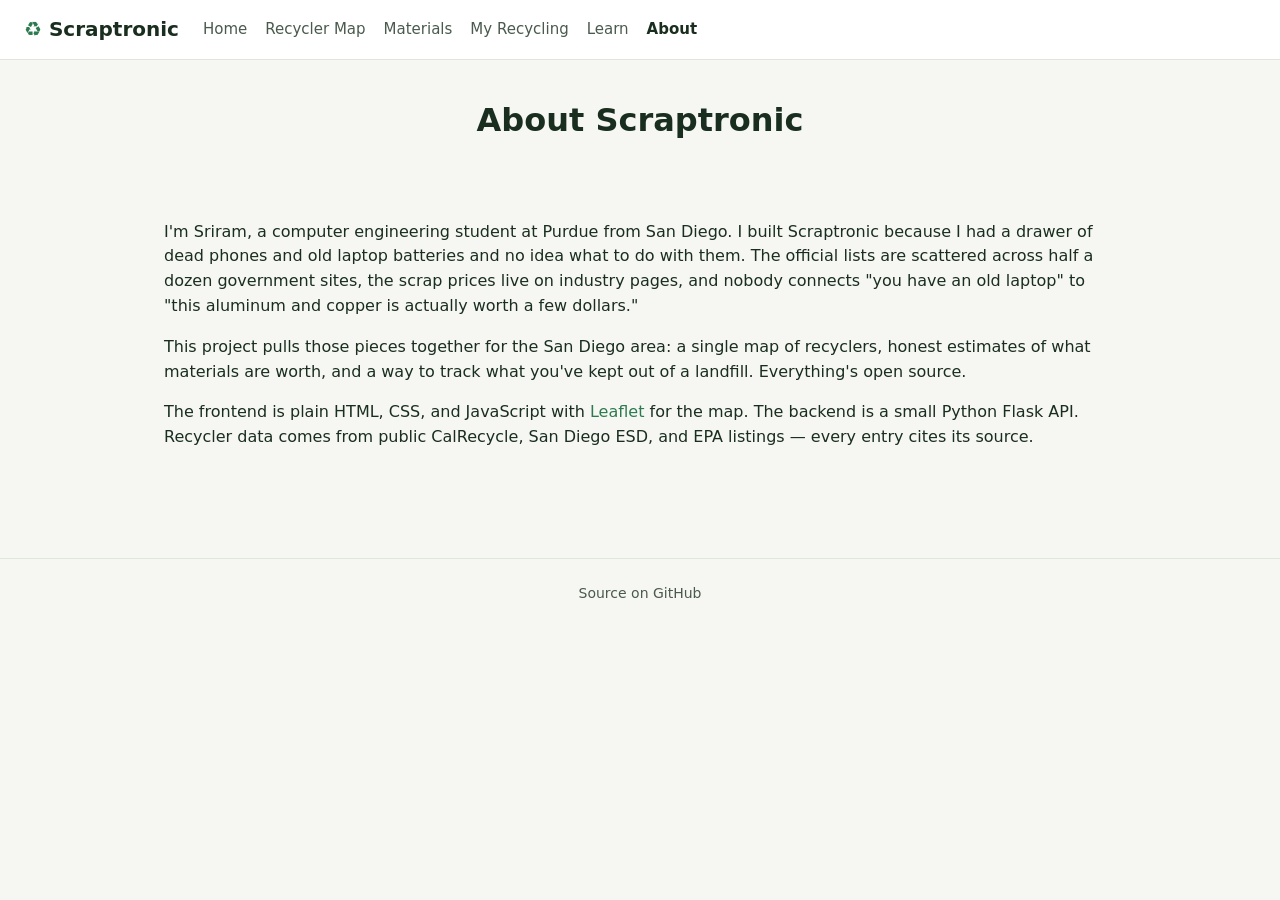
==== frontend/about.html @ 5e452e2a "Session 1 skeleton: 6 stub pages + Flask /api/health + README v0 First deployable cut of Scraptronic" ====
<!DOCTYPE html>
<html lang="en">
<head>
    <meta charset="UTF-8">
    <meta name="viewport" content="width=device-width, initial-scale=1.0">
    <title>About - Scraptronic</title>
    <link rel="stylesheet" href="css/style.css">
</head>
<body>

<nav class="nav">
    <div class="brand"><span class="leaf">♻</span> Scraptronic</div>
    <div class="links">
        <a href="index.html">Home</a>
        <a href="map.html">Recycler Map</a>
        <a href="materials.html">Materials</a>
        <a href="tracker.html">My Recycling</a>
        <a href="learn.html">Learn</a>
        <a href="about.html" class="active">About</a>
    </div>
</nav>

<header class="page-header">
    <h1>About Scraptronic</h1>
</header>

<main class="container">

    <p>
        I'm Sriram, a computer engineering student at Purdue from San Diego. I built
        Scraptronic because I had a drawer of dead phones and old laptop batteries and
        no idea what to do with them. The official lists are scattered across half a
        dozen government sites, the scrap prices live on industry pages, and nobody
        connects "you have an old laptop" to "this aluminum and copper is actually
        worth a few dollars."
    </p>
    <p>
        This project pulls those pieces together for the San Diego area: a single
        map of recyclers, honest estimates of what materials are worth, and a way to
        track what you've kept out of a landfill. Everything's open source.
    </p>
    <p>
        The frontend is plain HTML, CSS, and JavaScript with
        <a href="https://leafletjs.com/">Leaflet</a> for the map. The backend is a
        small Python Flask API. Recycler data comes from public CalRecycle, San Diego
        ESD, and EPA listings — every entry cites its source.
    </p>

</main>

<footer class="footer">
    <a href="https://github.com/Sriram-Gutta/scraptronic">Source on GitHub</a>
</footer>

</body>
</html>
---- frontend/css/style.css ----
/* scraptronic styles - keep it simple, no framework */

* {
    box-sizing: border-box;
}

body {
    margin: 0;
    font-family: -apple-system, BlinkMacSystemFont, "Segoe UI", system-ui, sans-serif;
    background: #f6f7f3;
    color: #1a2e1f;
    line-height: 1.55;
}

a {
    color: #2d7a4f;
    text-decoration: none;
}

a:hover {
    text-decoration: underline;
}


/* top nav */

.nav {
    background: #ffffff;
    border-bottom: 1px solid #e1e6db;
    padding: 14px 24px;
    display: flex;
    align-items: center;
    flex-wrap: wrap;
    gap: 24px;
}

.nav .brand {
    font-weight: 700;
    font-size: 20px;
    color: #1a2e1f;
}

.nav .brand .leaf {
    color: #2d7a4f;
}

.nav .links {
    display: flex;
    gap: 18px;
    flex-wrap: wrap;
}

.nav .links a {
    color: #4a5a4d;
    font-size: 15px;
}

.nav .links a.active {
    color: #1a2e1f;
    font-weight: 600;
}


/* main content container */

.container {
    max-width: 1000px;
    margin: 0 auto;
    padding: 32px 24px;
}


/* hero (home page) */

.hero {
    background: linear-gradient(135deg, #2d7a4f 0%, #1f5a39 100%);
    color: #ffffff;
    padding: 64px 24px;
    text-align: center;
}

.hero h1 {
    font-size: 44px;
    margin: 0 0 12px 0;
    font-weight: 700;
}

.hero .tagline {
    font-size: 19px;
    margin: 0 auto 28px auto;
    max-width: 620px;
    opacity: 0.92;
}

.hero .cta {
    display: inline-block;
    background: #ffffff;
    color: #1f5a39;
    padding: 12px 28px;
    border-radius: 6px;
    font-weight: 600;
    margin: 4px;
}

.hero .cta.secondary {
    background: transparent;
    color: #ffffff;
    border: 2px solid #ffffff;
}


/* page header (non-home pages) */

.page-header {
    padding: 36px 24px 18px 24px;
    text-align: center;
}

.page-header h1 {
    margin: 0 0 8px 0;
    font-size: 32px;
}

.page-header p {
    margin: 0;
    color: #4a5a4d;
    font-size: 17px;
}


/* feature card grid */

.cards {
    display: grid;
    grid-template-columns: repeat(auto-fit, minmax(260px, 1fr));
    gap: 20px;
    margin-top: 32px;
}

.card {
    background: #ffffff;
    border: 1px solid #e1e6db;
    border-radius: 8px;
    padding: 22px;
}

.card h3 {
    margin: 0 0 8px 0;
    font-size: 19px;
}

.card p {
    margin: 0 0 14px 0;
    color: #4a5a4d;
    font-size: 15px;
}

.card a.card-link {
    font-weight: 600;
    font-size: 14px;
}


/* placeholder / "coming soon" block used on stub pages */

.placeholder {
    background: #ffffff;
    border: 1px dashed #c3ccc2;
    border-radius: 8px;
    padding: 36px;
    text-align: center;
    color: #6b7a6e;
}


/* footer */

.footer {
    border-top: 1px solid #e1e6db;
    padding: 24px;
    text-align: center;
    font-size: 14px;
    color: #6b7a6e;
    margin-top: 60px;
}

.footer a {
    color: #4a5a4d;
}
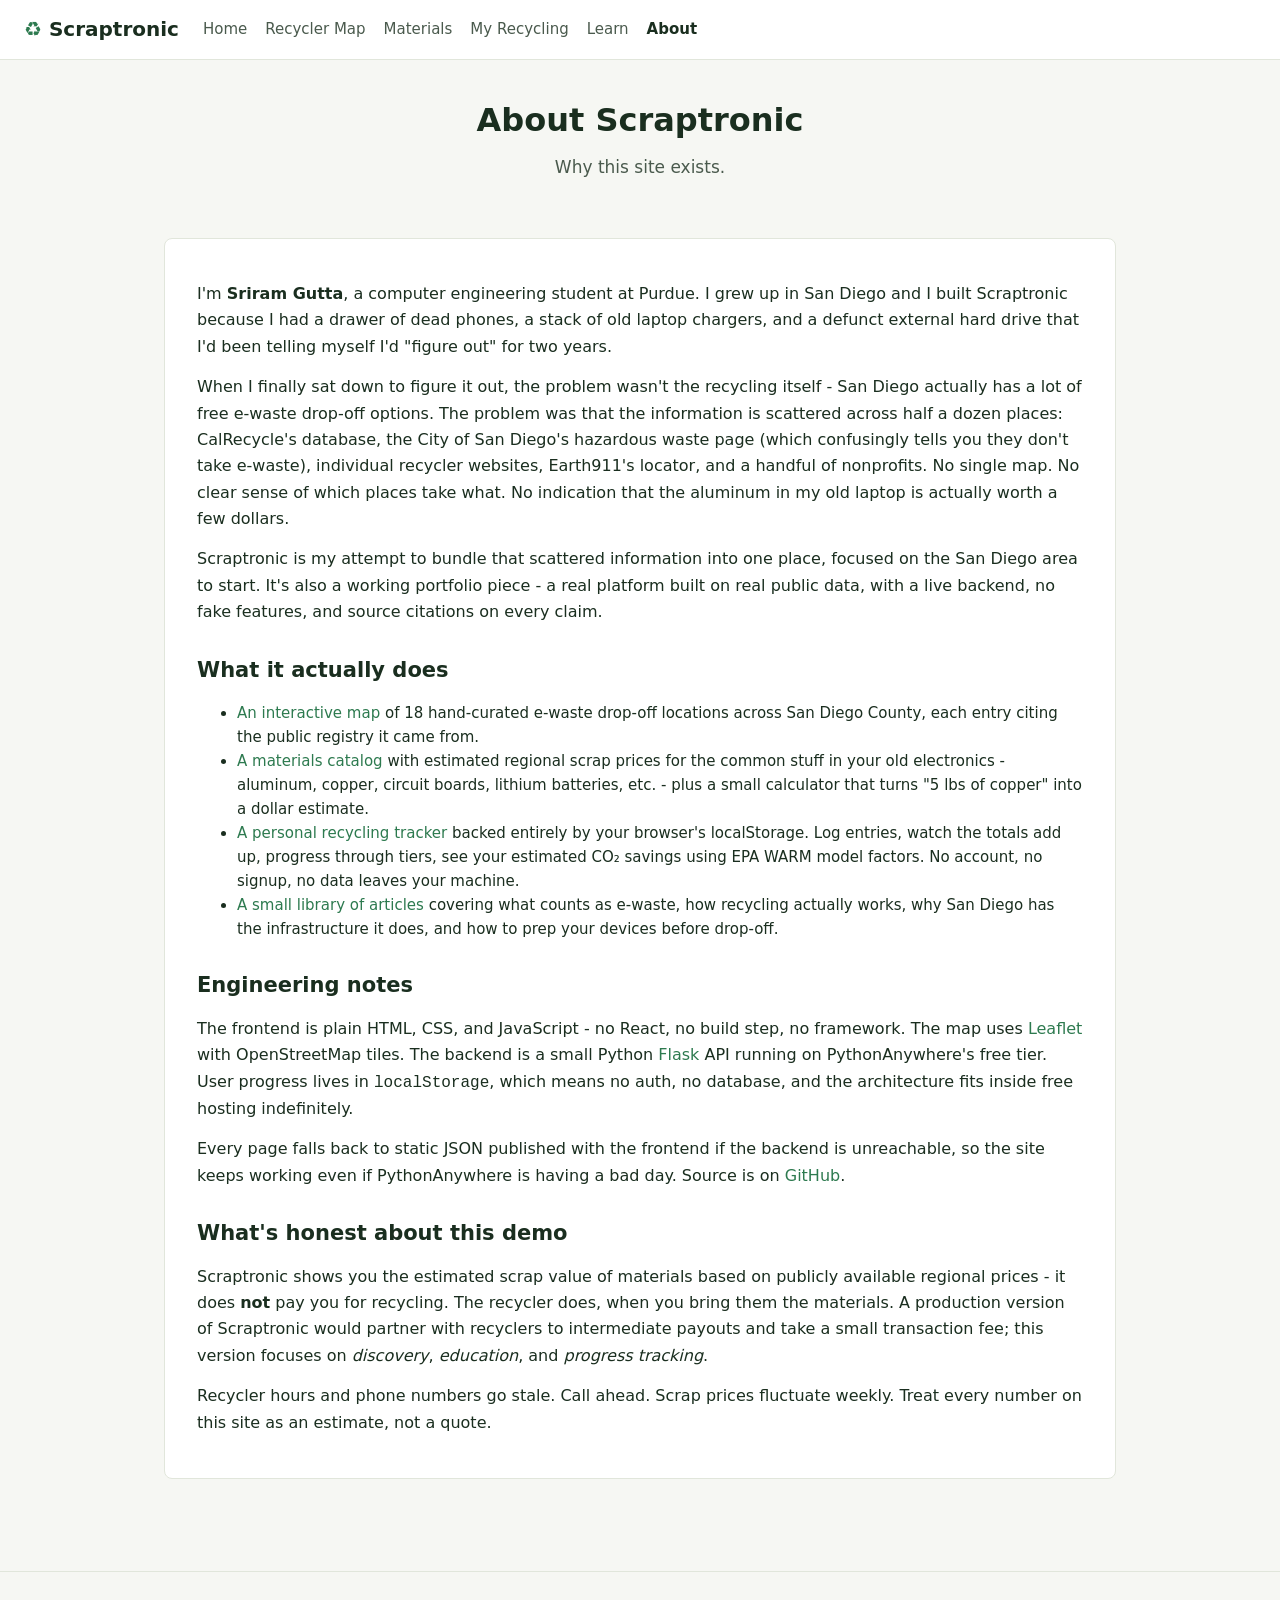
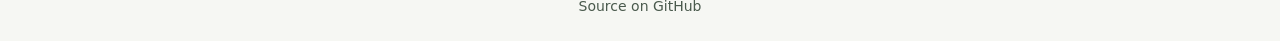
==== commit 85a600e8: "Session 6: polish - About page, OG tags, favicon, hero image, final README About page (frontend/abou" ====
--- a/frontend/about.html
+++ b/frontend/about.html
@@ -4,7 +4,44 @@
     <meta charset="UTF-8">
     <meta name="viewport" content="width=device-width, initial-scale=1.0">
     <title>About - Scraptronic</title>
+    <meta name="description" content="Why I built Scraptronic - a computer engineering student from San Diego trying to make e-waste recycling a little less scattered.">
+
+    <link rel="icon" type="image/svg+xml" href="favicon.svg">
+
+    <!-- social link previews -->
+    <meta property="og:type" content="website">
+    <meta property="og:url" content="https://sriram-gutta.github.io/scraptronic/about.html">
+    <meta property="og:title" content="About - Scraptronic">
+    <meta property="og:description" content="Why I built Scraptronic - a computer engineering student from San Diego trying to make e-waste recycling a little less scattered.">
+    <meta property="og:image" content="https://sriram-gutta.github.io/scraptronic/img/og-image.png">
+    <meta name="twitter:card" content="summary_large_image">
+
     <link rel="stylesheet" href="css/style.css">
+    <style>
+        .about-body p {
+            font-size: 16px;
+            line-height: 1.65;
+            margin: 14px 0;
+        }
+        .about-body h2 {
+            font-size: 21px;
+            margin: 28px 0 6px 0;
+        }
+        .about-body ul {
+            font-size: 15px;
+            line-height: 1.6;
+        }
+        .about-card {
+            background: #ffffff;
+            border: 1px solid #e1e6db;
+            border-radius: 8px;
+            padding: 28px 32px;
+            margin-top: 8px;
+        }
+        @media (max-width: 600px) {
+            .about-card { padding: 20px; }
+        }
+    </style>
 </head>
 <body>
 
@@ -22,29 +59,98 @@
 
 <header class="page-header">
     <h1>About Scraptronic</h1>
+    <p>Why this site exists.</p>
 </header>
 
 <main class="container">
 
-    <p>
-        I'm Sriram, a computer engineering student at Purdue from San Diego. I built
-        Scraptronic because I had a drawer of dead phones and old laptop batteries and
-        no idea what to do with them. The official lists are scattered across half a
-        dozen government sites, the scrap prices live on industry pages, and nobody
-        connects "you have an old laptop" to "this aluminum and copper is actually
-        worth a few dollars."
-    </p>
-    <p>
-        This project pulls those pieces together for the San Diego area: a single
-        map of recyclers, honest estimates of what materials are worth, and a way to
-        track what you've kept out of a landfill. Everything's open source.
-    </p>
-    <p>
-        The frontend is plain HTML, CSS, and JavaScript with
-        <a href="https://leafletjs.com/">Leaflet</a> for the map. The backend is a
-        small Python Flask API. Recycler data comes from public CalRecycle, San Diego
-        ESD, and EPA listings — every entry cites its source.
-    </p>
+    <div class="about-card about-body">
+
+        <p>
+            I'm <strong>Sriram Gutta</strong>, a computer engineering student at Purdue. I grew up in
+            San Diego and I built Scraptronic because I had a drawer of dead phones,
+            a stack of old laptop chargers, and a defunct external hard drive that I'd
+            been telling myself I'd "figure out" for two years.
+        </p>
+
+        <p>
+            When I finally sat down to figure it out, the problem wasn't the recycling
+            itself - San Diego actually has a lot of free e-waste drop-off options. The
+            problem was that the information is scattered across half a dozen places:
+            CalRecycle's database, the City of San Diego's hazardous waste page (which
+            confusingly tells you they don't take e-waste), individual recycler websites,
+            Earth911's locator, and a handful of nonprofits. No single map. No clear
+            sense of which places take what. No indication that the aluminum in my old
+            laptop is actually worth a few dollars.
+        </p>
+
+        <p>
+            Scraptronic is my attempt to bundle that scattered information into one place,
+            focused on the San Diego area to start. It's also a working portfolio piece -
+            a real platform built on real public data, with a live backend, no fake
+            features, and source citations on every claim.
+        </p>
+
+        <h2>What it actually does</h2>
+        <ul>
+            <li>
+                <a href="map.html">An interactive map</a> of 18 hand-curated e-waste
+                drop-off locations across San Diego County, each entry citing the
+                public registry it came from.
+            </li>
+            <li>
+                <a href="materials.html">A materials catalog</a> with estimated regional
+                scrap prices for the common stuff in your old electronics - aluminum,
+                copper, circuit boards, lithium batteries, etc. - plus a small calculator
+                that turns "5 lbs of copper" into a dollar estimate.
+            </li>
+            <li>
+                <a href="tracker.html">A personal recycling tracker</a> backed entirely
+                by your browser's localStorage. Log entries, watch the totals add up,
+                progress through tiers, see your estimated CO₂ savings using EPA WARM
+                model factors. No account, no signup, no data leaves your machine.
+            </li>
+            <li>
+                <a href="learn.html">A small library of articles</a> covering what
+                counts as e-waste, how recycling actually works, why San Diego has
+                the infrastructure it does, and how to prep your devices before drop-off.
+            </li>
+        </ul>
+
+        <h2>Engineering notes</h2>
+        <p>
+            The frontend is plain HTML, CSS, and JavaScript - no React, no build step,
+            no framework. The map uses <a href="https://leafletjs.com/">Leaflet</a> with
+            OpenStreetMap tiles. The backend is a small Python <a
+            href="https://flask.palletsprojects.com/">Flask</a> API running on
+            PythonAnywhere's free tier. User progress lives in
+            <code>localStorage</code>, which means no auth, no database, and the
+            architecture fits inside free hosting indefinitely.
+        </p>
+
+        <p>
+            Every page falls back to static JSON published with the frontend if the
+            backend is unreachable, so the site keeps working even if PythonAnywhere
+            is having a bad day. Source is on
+            <a href="https://github.com/Sriram-Gutta/scraptronic">GitHub</a>.
+        </p>
+
+        <h2>What's honest about this demo</h2>
+        <p>
+            Scraptronic shows you the estimated scrap value of materials based on
+            publicly available regional prices - it does <strong>not</strong> pay you for
+            recycling. The recycler does, when you bring them the materials. A production
+            version of Scraptronic would partner with recyclers to intermediate
+            payouts and take a small transaction fee; this version focuses on
+            <em>discovery</em>, <em>education</em>, and <em>progress tracking</em>.
+        </p>
+
+        <p>
+            Recycler hours and phone numbers go stale. Call ahead. Scrap prices fluctuate
+            weekly. Treat every number on this site as an estimate, not a quote.
+        </p>
+
+    </div>
 
 </main>
 
--- a/frontend/css/style.css
+++ b/frontend/css/style.css
@@ -187,3 +187,47 @@
 .footer a {
     color: #4a5a4d;
 }
+
+
+/* mobile - keep the layout breathing on small screens */
+
+@media (max-width: 600px) {
+    .nav {
+        padding: 12px 16px;
+        gap: 12px;
+    }
+    .nav .brand {
+        font-size: 18px;
+    }
+    .nav .links {
+        gap: 12px;
+    }
+    .nav .links a {
+        font-size: 14px;
+    }
+    .container {
+        padding: 24px 16px;
+    }
+    .hero {
+        padding: 40px 20px;
+    }
+    .hero h1 {
+        font-size: 32px;
+    }
+    .hero .tagline {
+        font-size: 16px;
+    }
+    .hero .cta {
+        padding: 10px 22px;
+        font-size: 14px;
+    }
+    .page-header {
+        padding: 28px 16px 12px 16px;
+    }
+    .page-header h1 {
+        font-size: 26px;
+    }
+    .page-header p {
+        font-size: 15px;
+    }
+}
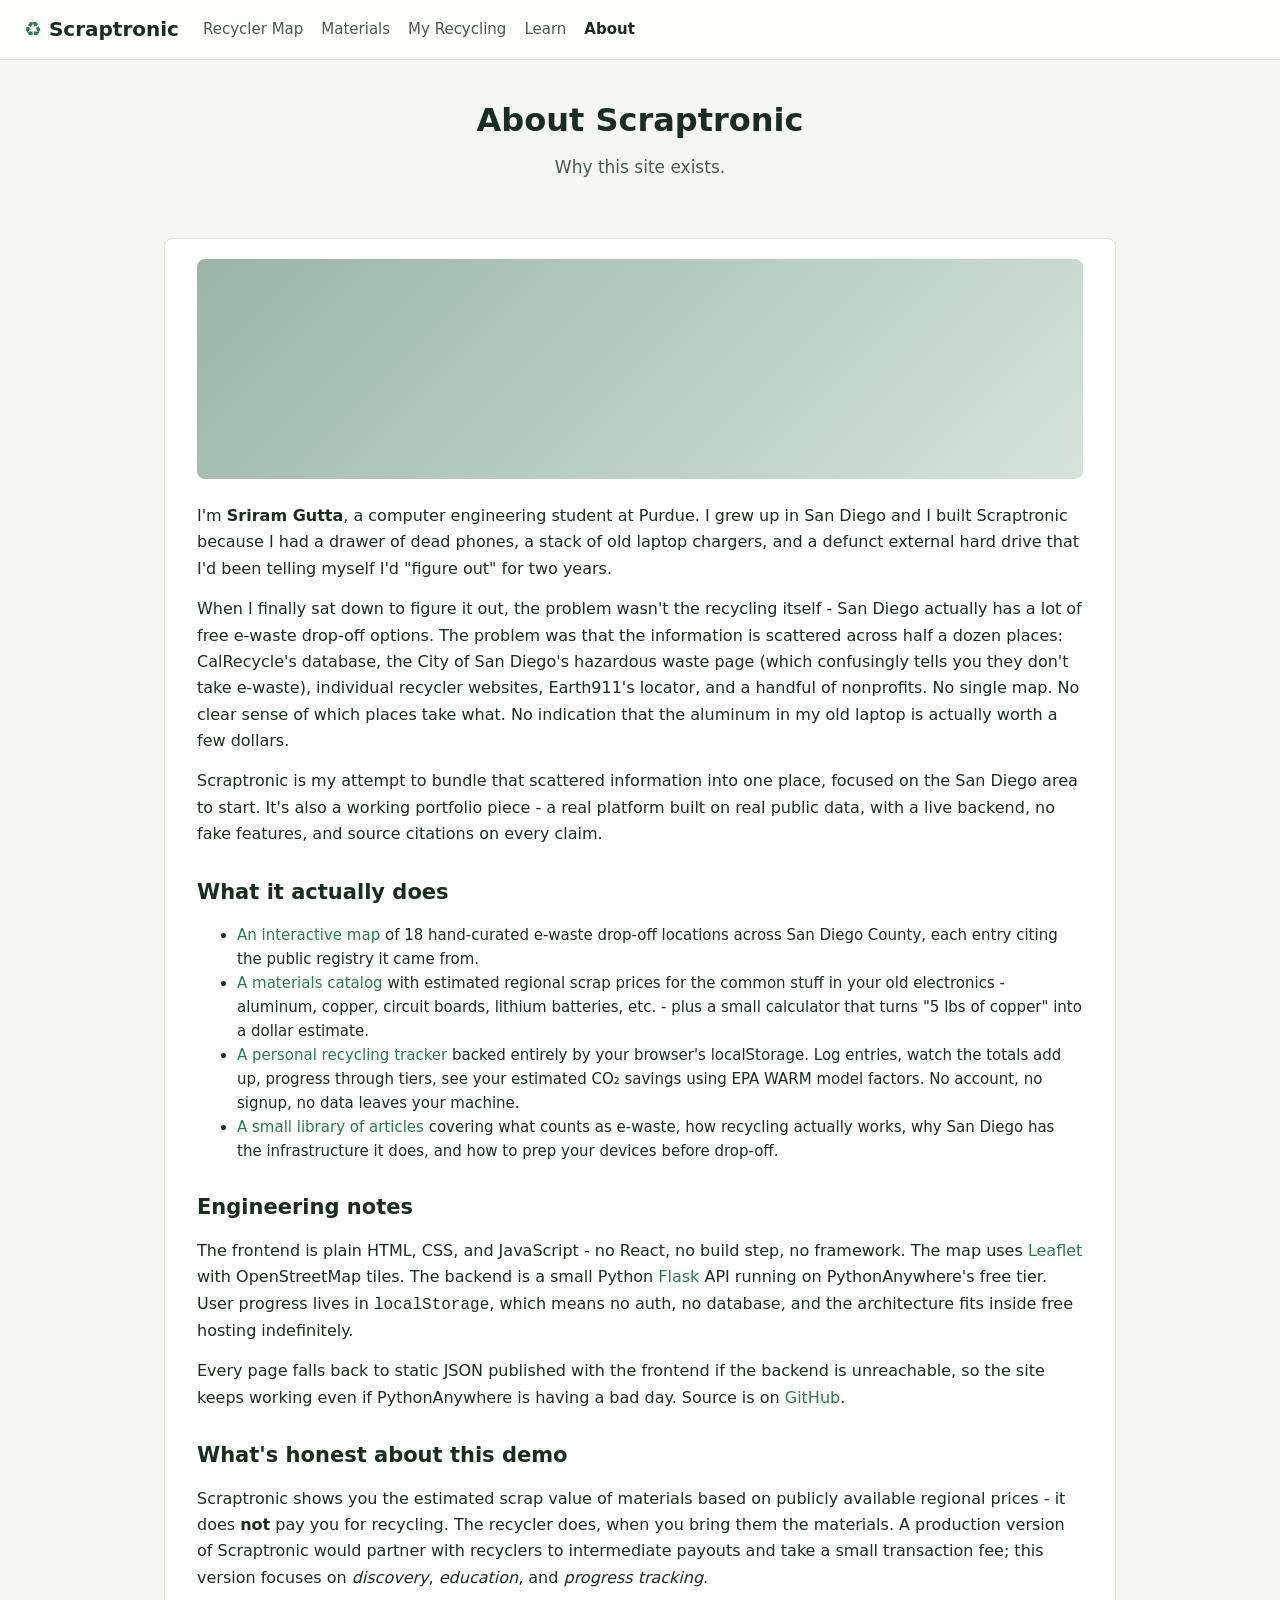
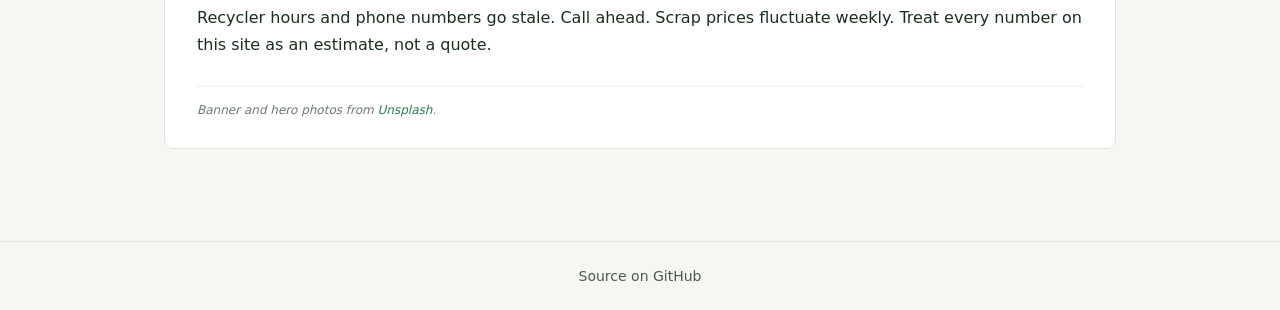
==== commit 1973b7f9: "UI polish: clickable logo, sticky nav, parallax hero, fade-in cards Nav (all 7 pages):   - The brand" ====
--- a/frontend/about.html
+++ b/frontend/about.html
@@ -41,14 +41,36 @@
         @media (max-width: 600px) {
             .about-card { padding: 20px; }
         }
+
+        /* banner photo at the top of the about card */
+        .about-banner {
+            height: 220px;
+            border-radius: 8px;
+            margin: -8px 0 24px 0;
+            background-image:
+                linear-gradient(135deg, rgba(31, 90, 57, 0.45) 0%, rgba(45, 122, 79, 0.20) 100%),
+                url('https://images.unsplash.com/photo-1550009158-9ebf69173e03?w=1600&q=80&auto=format&fit=crop');
+            background-size: cover;
+            background-position: center;
+        }
+        @media (max-width: 600px) {
+            .about-banner { height: 160px; }
+        }
+        .about-credit {
+            font-size: 12px;
+            color: #6b7a6e;
+            margin-top: 28px;
+            padding-top: 14px;
+            border-top: 1px solid #eef1ec;
+            font-style: italic;
+        }
     </style>
 </head>
 <body>
 
 <nav class="nav">
-    <div class="brand"><span class="leaf">♻</span> Scraptronic</div>
+    <a class="brand" href="index.html"><span class="leaf">♻</span> Scraptronic</a>
     <div class="links">
-        <a href="index.html">Home</a>
         <a href="map.html">Recycler Map</a>
         <a href="materials.html">Materials</a>
         <a href="tracker.html">My Recycling</a>
@@ -65,6 +87,8 @@
 <main class="container">
 
     <div class="about-card about-body">
+
+        <div class="about-banner"></div>
 
         <p>
             I'm <strong>Sriram Gutta</strong>, a computer engineering student at Purdue. I grew up in
@@ -150,6 +174,11 @@
             weekly. Treat every number on this site as an estimate, not a quote.
         </p>
 
+        <div class="about-credit">
+            Banner and hero photos from
+            <a href="https://unsplash.com/" target="_blank" rel="noopener">Unsplash</a>.
+        </div>
+
     </div>
 
 </main>
@@ -158,5 +187,7 @@
     <a href="https://github.com/Sriram-Gutta/scraptronic">Source on GitHub</a>
 </footer>
 
+<script src="js/scroll-fx.js"></script>
+
 </body>
 </html>
--- a/frontend/css/style.css
+++ b/frontend/css/style.css
@@ -22,22 +22,35 @@
 }
 
 
-/* top nav */
+/* top nav - sticky, with a subtle frosted-glass effect once you scroll */
 
 .nav {
-    background: #ffffff;
+    background: rgba(255, 255, 255, 0.92);
+    backdrop-filter: saturate(180%) blur(10px);
+    -webkit-backdrop-filter: saturate(180%) blur(10px);
     border-bottom: 1px solid #e1e6db;
     padding: 14px 24px;
     display: flex;
     align-items: center;
     flex-wrap: wrap;
     gap: 24px;
-}
-
+    position: sticky;
+    top: 0;
+    z-index: 100;
+}
+
+.nav a.brand,
 .nav .brand {
     font-weight: 700;
     font-size: 20px;
     color: #1a2e1f;
+    text-decoration: none;
+    transition: opacity 0.15s ease;
+}
+
+.nav a.brand:hover {
+    text-decoration: none;
+    opacity: 0.78;
 }
 
 .nav .brand .leaf {
@@ -70,13 +83,28 @@
 }
 
 
-/* hero (home page) */
+/* hero (home page) - parallax background image with a green overlay
+   so the heading text stays readable on top of the circuit board photo */
 
 .hero {
-    background: linear-gradient(135deg, #2d7a4f 0%, #1f5a39 100%);
+    background-image:
+        linear-gradient(135deg, rgba(45, 122, 79, 0.88) 0%, rgba(20, 60, 38, 0.94) 100%),
+        url('https://images.unsplash.com/photo-1518770660439-4636190af475?w=1920&q=80&auto=format&fit=crop');
+    background-size: cover;
+    background-position: center;
+    background-repeat: no-repeat;
+    background-attachment: fixed;
     color: #ffffff;
-    padding: 64px 24px;
-    text-align: center;
+    padding: 96px 24px;
+    text-align: center;
+}
+
+/* on mobile, fixed attachment is janky and burns battery - go back to normal */
+@media (max-width: 700px) {
+    .hero {
+        background-attachment: scroll;
+        padding: 64px 20px;
+    }
 }
 
 .hero h1 {
@@ -189,6 +217,31 @@
 }
 
 
+/* scroll-triggered fade-in. elements with class="fade-in" start invisible
+   and slightly translated down; js/scroll-fx.js adds .visible once they
+   intersect the viewport. honors the user's reduced-motion preference. */
+
+.fade-in {
+    opacity: 0;
+    transform: translateY(22px);
+    transition: opacity 0.6s ease, transform 0.6s ease;
+}
+
+.fade-in.visible {
+    opacity: 1;
+    transform: translateY(0);
+}
+
+@media (prefers-reduced-motion: reduce) {
+    .fade-in,
+    .fade-in.visible {
+        opacity: 1;
+        transform: none;
+        transition: none;
+    }
+}
+
+
 /* mobile - keep the layout breathing on small screens */
 
 @media (max-width: 600px) {
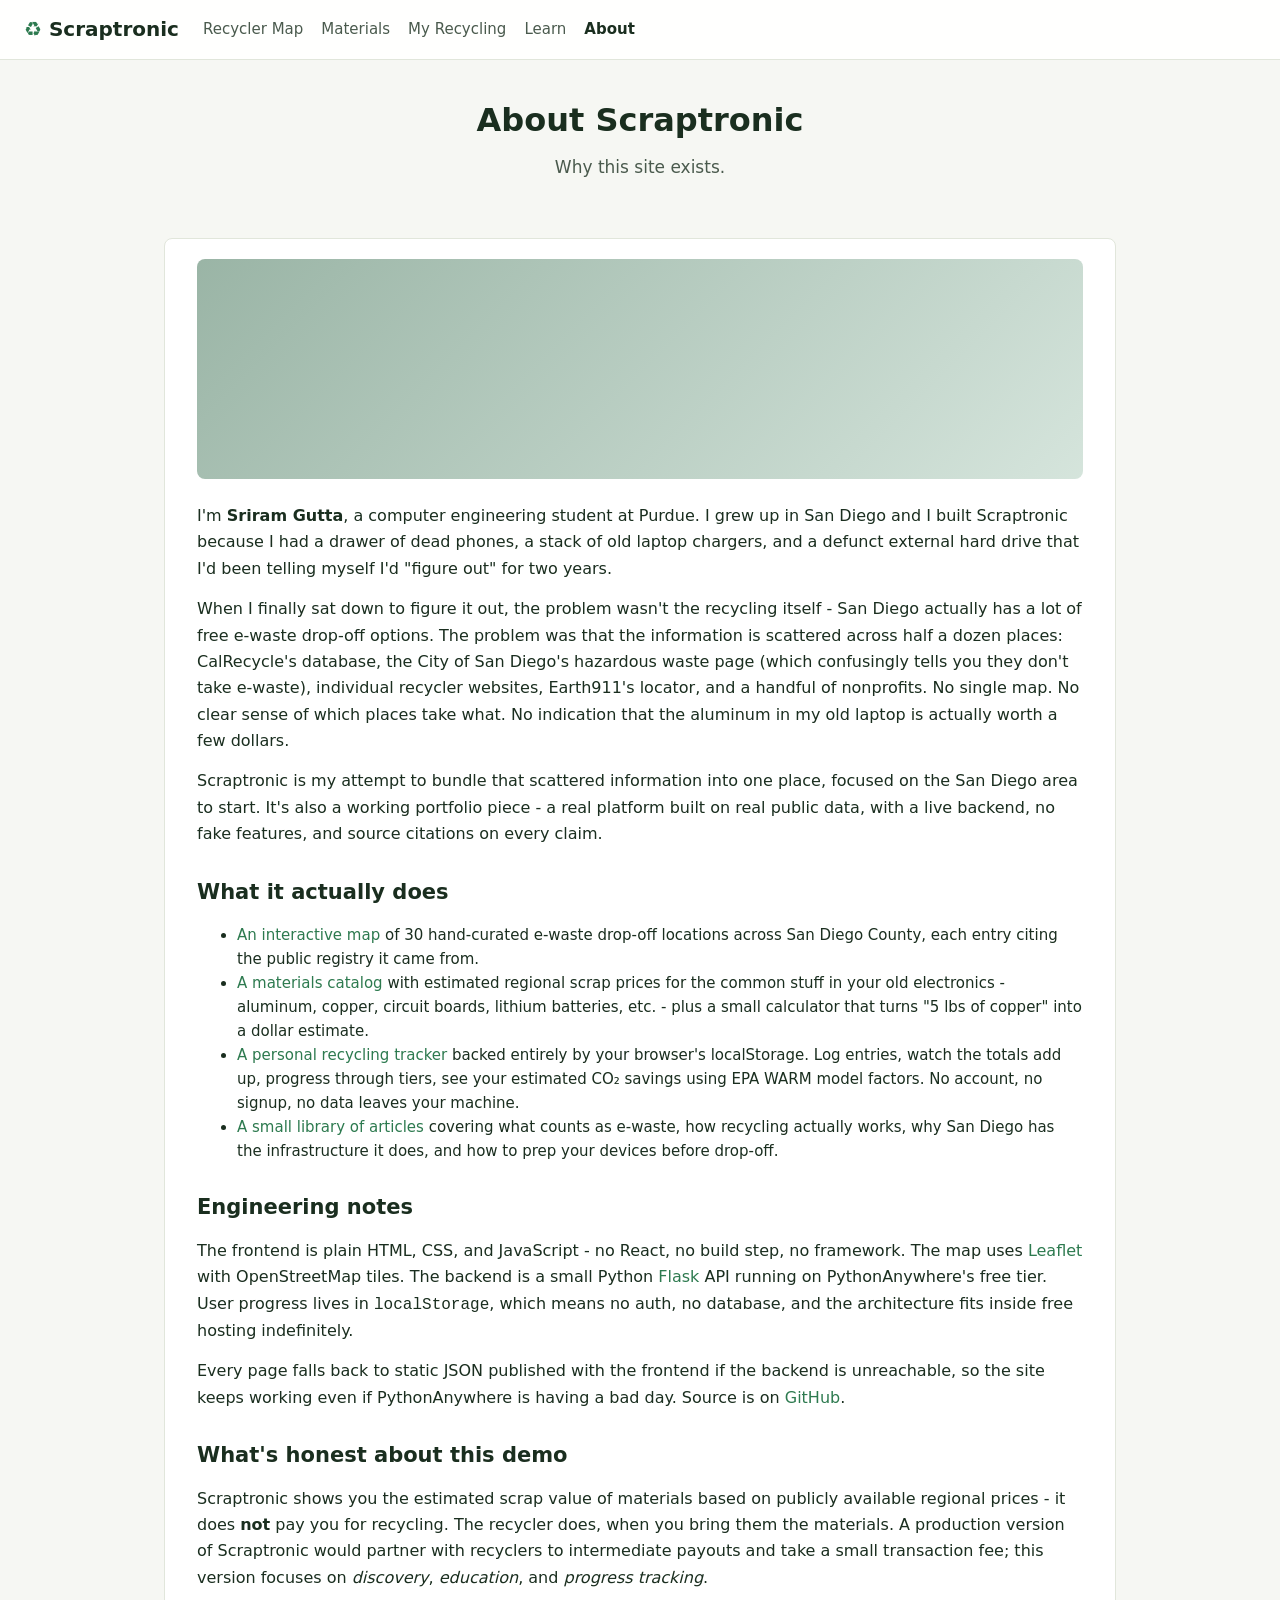
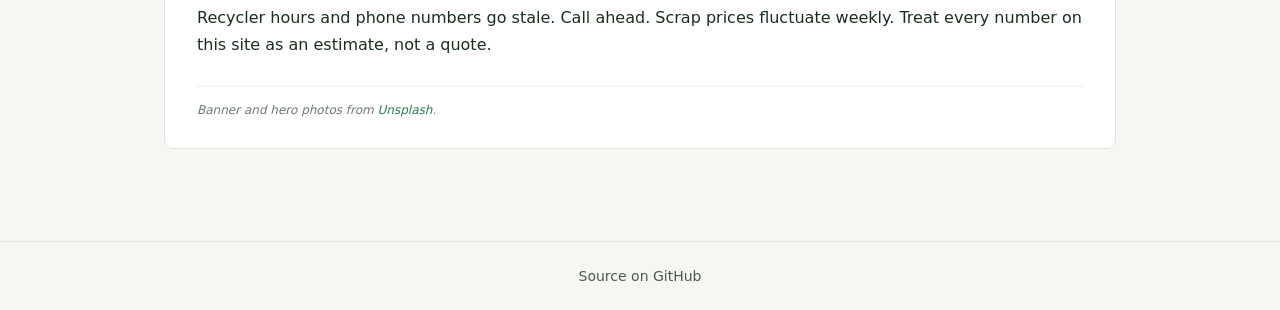
==== commit ced8362c: "Deep recycler pass: 18 -> 30 entries spanning 12 SD County cities Added 12 new hand-curated entries," ====
--- a/frontend/about.html
+++ b/frontend/about.html
@@ -118,7 +118,7 @@
         <h2>What it actually does</h2>
         <ul>
             <li>
-                <a href="map.html">An interactive map</a> of 18 hand-curated e-waste
+                <a href="map.html">An interactive map</a> of 30 hand-curated e-waste
                 drop-off locations across San Diego County, each entry citing the
                 public registry it came from.
             </li>
--- a/frontend/css/style.css
+++ b/frontend/css/style.css
@@ -156,6 +156,259 @@
 }
 
 
+/* section heading used by the new home-page sections */
+
+.section-title {
+    font-size: 28px;
+    font-weight: 700;
+    margin: 0 0 6px 0;
+    color: #1a2e1f;
+    text-align: center;
+}
+
+.section-sub {
+    text-align: center;
+    color: #6b7a6e;
+    font-size: 16px;
+    margin: 0 0 32px 0;
+}
+
+
+/* alternating-background sections on the home page */
+
+.section {
+    padding: 64px 24px;
+}
+
+.section.alt {
+    background: #ffffff;
+    border-top: 1px solid #eef1ec;
+    border-bottom: 1px solid #eef1ec;
+}
+
+@media (max-width: 600px) {
+    .section {
+        padding: 44px 16px;
+    }
+}
+
+
+/* big-stats row (the e-waste problem section) */
+
+.big-stats {
+    display: grid;
+    grid-template-columns: repeat(auto-fit, minmax(220px, 1fr));
+    gap: 28px;
+    max-width: 960px;
+    margin: 0 auto;
+}
+
+.big-stat {
+    text-align: center;
+    padding: 24px 16px;
+}
+
+.big-stat .number {
+    font-size: 48px;
+    font-weight: 800;
+    color: #1f5a39;
+    line-height: 1.05;
+    margin-bottom: 8px;
+    letter-spacing: -0.02em;
+}
+
+.big-stat .label {
+    font-size: 15px;
+    color: #4a5a4d;
+    line-height: 1.4;
+}
+
+.stats-source {
+    text-align: center;
+    color: #6b7a6e;
+    font-size: 13px;
+    margin-top: 24px;
+    font-style: italic;
+}
+
+
+/* how-it-works steps */
+
+.steps {
+    display: grid;
+    grid-template-columns: repeat(auto-fit, minmax(240px, 1fr));
+    gap: 24px;
+    max-width: 960px;
+    margin: 0 auto;
+}
+
+.step {
+    text-align: center;
+    padding: 8px 12px;
+}
+
+.step .step-num {
+    width: 52px;
+    height: 52px;
+    border-radius: 50%;
+    background: #2d7a4f;
+    color: #ffffff;
+    font-size: 22px;
+    font-weight: 700;
+    display: flex;
+    align-items: center;
+    justify-content: center;
+    margin: 0 auto 14px auto;
+}
+
+.step h3 {
+    font-size: 18px;
+    margin: 0 0 8px 0;
+    color: #1a2e1f;
+}
+
+.step p {
+    font-size: 15px;
+    color: #4a5a4d;
+    line-height: 1.55;
+    margin: 0;
+}
+
+
+/* learn preview grid (mini article cards on the home page) */
+
+.learn-preview-grid {
+    display: grid;
+    grid-template-columns: repeat(auto-fit, minmax(260px, 1fr));
+    gap: 18px;
+    max-width: 1000px;
+    margin: 0 auto;
+}
+
+.learn-preview-card {
+    background: #ffffff;
+    border: 1px solid #e1e6db;
+    border-radius: 8px;
+    padding: 22px;
+    text-decoration: none;
+    color: inherit;
+    display: flex;
+    flex-direction: column;
+}
+
+.learn-preview-card:hover {
+    border-color: #2d7a4f;
+    box-shadow: 0 2px 6px rgba(45, 122, 79, 0.08);
+    text-decoration: none;
+}
+
+.learn-preview-card h3 {
+    font-size: 17px;
+    margin: 0 0 8px 0;
+    color: #1a2e1f;
+}
+
+.learn-preview-card p {
+    font-size: 14px;
+    color: #4a5a4d;
+    margin: 0 0 14px 0;
+    flex-grow: 1;
+}
+
+.learn-preview-card .meta {
+    font-size: 12px;
+    color: #6b7a6e;
+}
+
+.learn-preview-more {
+    text-align: center;
+    margin-top: 22px;
+}
+
+.learn-preview-more a {
+    font-weight: 600;
+    font-size: 15px;
+}
+
+
+/* the "why I built it" teaser block */
+
+.about-teaser {
+    background: #ffffff;
+    border: 1px solid #e1e6db;
+    border-radius: 10px;
+    padding: 36px;
+    max-width: 760px;
+    margin: 0 auto;
+    text-align: center;
+}
+
+.about-teaser p {
+    font-size: 16px;
+    color: #2c382e;
+    line-height: 1.65;
+    margin: 0 0 18px 0;
+}
+
+.about-teaser .button {
+    display: inline-block;
+    padding: 10px 24px;
+    background: #2d7a4f;
+    color: #ffffff;
+    border-radius: 6px;
+    font-weight: 600;
+    text-decoration: none;
+}
+
+.about-teaser .button:hover {
+    background: #1f5a39;
+    text-decoration: none;
+}
+
+@media (max-width: 600px) {
+    .about-teaser { padding: 24px 18px; }
+    .big-stat .number { font-size: 38px; }
+}
+
+
+/* final CTA section */
+
+.final-cta {
+    background: linear-gradient(135deg, #2d7a4f 0%, #1f5a39 100%);
+    color: #ffffff;
+    text-align: center;
+}
+
+.final-cta h2 {
+    font-size: 26px;
+    margin: 0 0 8px 0;
+    color: #ffffff;
+}
+
+.final-cta p {
+    margin: 0 0 22px 0;
+    font-size: 16px;
+    opacity: 0.92;
+}
+
+.final-cta .button {
+    display: inline-block;
+    padding: 12px 28px;
+    background: #ffffff;
+    color: #1f5a39;
+    border-radius: 6px;
+    font-weight: 700;
+    text-decoration: none;
+    margin: 4px;
+}
+
+.final-cta .button.outline {
+    background: transparent;
+    color: #ffffff;
+    border: 2px solid #ffffff;
+}
+
+
 /* feature card grid */
 
 .cards {
